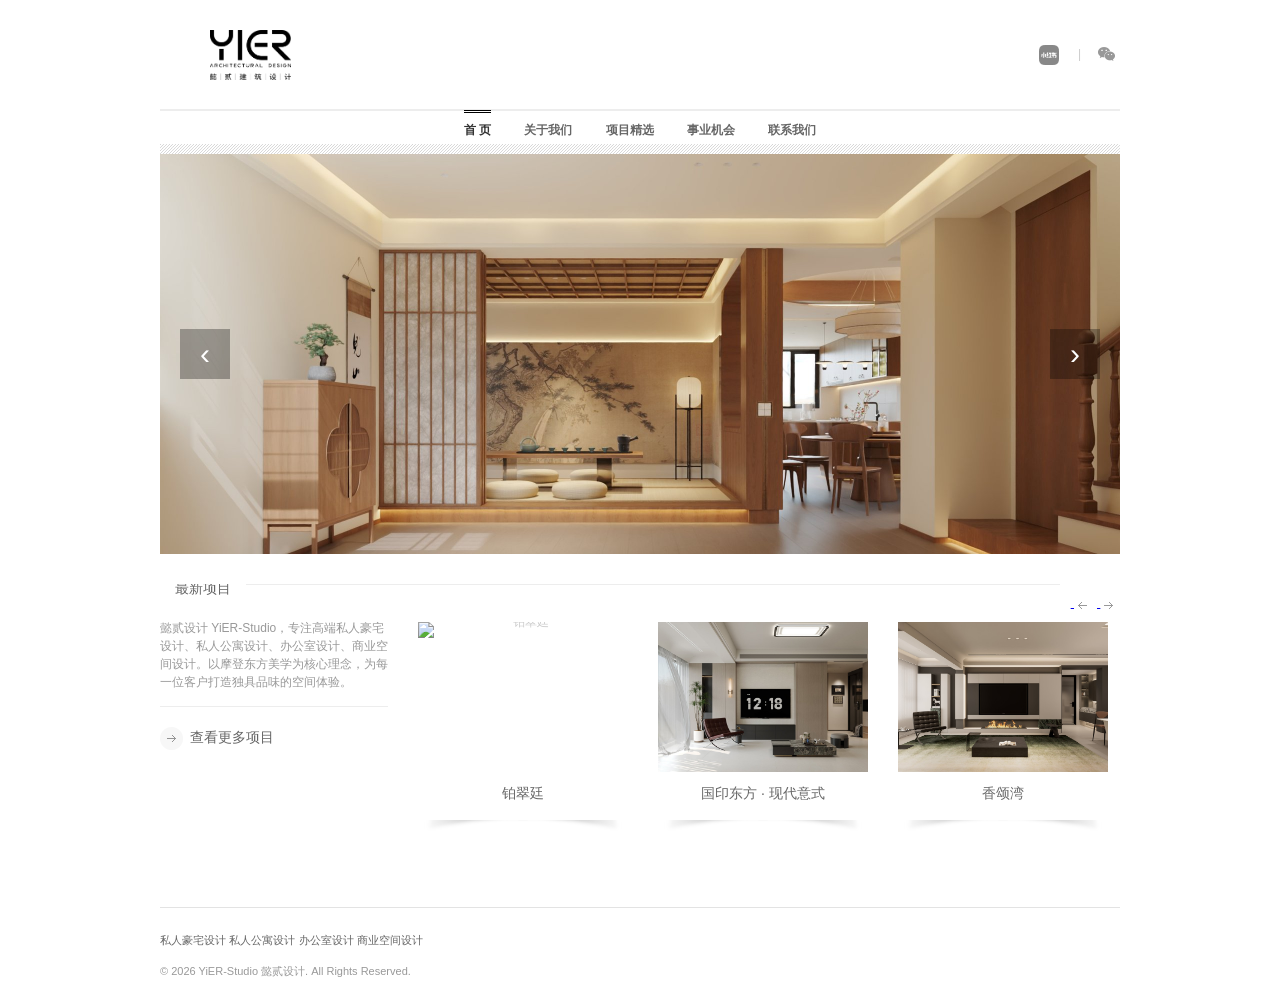
==== index.html @ 2a16fc72 "修复文件编码问题" ====
<!DOCTYPE HTML>
<html lang="zh-CN">
<head>
    <meta charset="UTF-8">
    <title>懿贰设计 YiER-Studio | 私人定制设计</title>
    <meta name="viewport" content="width=device-width, initial-scale=1.0">
    <meta name="description" content="懿贰设计，专注私人豪宅设计、私人公寓设计、办公室设计、商业空间设计">
    <link rel="icon" type="image/svg+xml" href="images/favicon.svg">
    <link rel="stylesheet" href="css/yier-style.css">
    <link rel="stylesheet" href="css/main.css">
    <link rel="stylesheet" href="css/mobile.css">
    <script src="js/anti-theft.js"></script>
</head>
<body>

<div id="logo">
    <a href="index.html"><img src="images/logo.png" alt="懿贰设计 YiER-Studio" style="border:none;height:50px;"></a>
    <div class="sns_icon"><a href="https://www.xiaohongshu.com/user/profile/5c278270000000000701c2f2?m_source=pwa&xsec_token=ABOGJBmlk632EnxJPCknbHhMjmJ9S7vLbFRJXqhrDpRPA=&xsec_source=pc_search" rel="nofollow" id="icon_xhs" class="icon_xhs" target="_blank"></a><span class="sns_line">|</span><a href="javascript:void(0)" id="icon_wx" class="icon_wx"><div class="wechat" id="wechat"><img src="images/wx.png" alt="微信二维码"></div></a></div>
</div>

<div id="me1" style="height:35px;">
    <div id="horizontal-menu-container" class="nav-top">
        <div class="horizontal-menu-selector"></div>
        <ul id="menu-main-menu" class="nav-horizontal">
            <li class="menu-item current-menu-item curr"><a href="index.html">首&nbsp;页<span class="nav-item-desc"></span></a></li>
            <li class="menu-item"><a href="about.html">关于我们<span class="nav-item-desc"></span></a></li>
            <li class="menu-item"><a href="projects.html">项目精选<span class="nav-item-desc"></span></a></li>
            <li class="menu-item"><a href="career.html">事业机会<span class="nav-item-desc"></span></a></li>
            <li class="menu-item"><a href="contact.html">联系我们<span class="nav-item-desc"></span></a></li>
        </ul>
    </div>
</div>

<div id="me2">
    <select class="select-bav" id="gopage" onchange="gopage()">
        <option value="index.html" selected>首页</option>
        <option value="about.html">关于我们</option>
        <option value="projects.html">项目精选</option>
        <option value="career.html">事业机会</option>
        <option value="contact.html">联系我们</option>
    </select>
</div>
<div style="clear:both;"></div>
<script>function gopage(){location.href=document.getElementById("gopage").value;}</script>

<div id="line"></div>

<div class="home-slider" id="slider">
    <img class="slide active" src="images/项目-banner1.jpg" alt="私人豪宅设计" />
    <img class="slide" src="images/项目-banner2.jpg" alt="私人公寓设计" />
    <img class="slide" src="images/项目-banner3.jpg" alt="私人公寓设计" />
    <img class="slide" src="images/项目-banner4.jpg" alt="私人公寓设计" />
    <img class="slide" src="images/项目-banner5.jpg" alt="办公室设计" />
    <img class="slide" src="images/项目-banner6.jpg" alt="商业空间设计" />
    <a href="#" class="slider-nav prev" aria-label="上一张">‹</a>
    <a href="#" class="slider-nav next" aria-label="下一张">›</a>
</div>

<div id="main">
<div class="content" style="padding-top:30px;">
    <div class="block full-width"><div class="recent-projects">
        <div class="separator left" style="width:900px;"><div class="lines" style="width:100%;"><div style="padding-top:2px;"><span>最新项目</span></div></div></div>
        <ul class="recent-project-arrows">
            <li><a class="prev" href="#next" style="margin-left:15px !important;">&nbsp;</a></li>
            <li><a class="next" href="#prev">&nbsp;</a></li>
        </ul>
        <div class="block one-fourth" style="float:left" id="desc">
            懿贰设计 YiER-Studio，专注高端私人豪宅设计、私人公寓设计、办公室设计、商业空间设计。以摩登东方美学为核心理念，为每一位客户打造独具品味的空间体验。
            <div style="height:1px; border-bottom:1px solid #ededed;margin-top:15px;margin-bottom:20px;"></div>
            <a href="projects.html" class="button">查看更多项目</a>
        </div>
        <div id="desc_640" style="display:none; color:#999; margin:0 10px;">
            懿贰设计，专注高端室内设计，为空间赋予独特价值。<br>
            <a href="projects.html" class="button">查看更多项目</a>
            <div style="height:1px; border-bottom:1px solid #ededed; margin-top:15px; margin-bottom:20px;"></div>
        </div>
        <ul class="recent-projects-list" style="margin-top:3px;margin-left:20px;" id="random-projects">
            <!-- 随机三个项目将通过JavaScript动态生成 -->
        </ul>
    </div>
</div>
</div>
<div style="clear:both;"></div>
</div>

<div id="footer">
    <a href="projects.html" title="私人豪宅设计" target="_blank" rel="noopener noreferrer"><strong>私人豪宅设计</strong></a>
    <a href="projects.html" title="私人公寓设计" target="_blank" rel="noopener noreferrer"><strong>私人公寓设计</strong></a>
    <a href="projects.html" title="办公室设计" target="_blank" rel="noopener noreferrer"><strong>办公室设计</strong></a>
    <a href="projects.html" title="商业空间设计" target="_blank" rel="noopener noreferrer"><strong>商业空间设计</strong></a>
    <div style="color:#999; margin:10px 0; font-size:11px;">
        <div style="float:left;">&copy; 2026 YiER-Studio 懿贰设计. All Rights Reserved.</div>
    </div>
</div>

<script src="js/main.js"></script>
<script>
// 随机展示三个项目
(function() {
    var allProjects = [
        {name: '海尚馨苑', folder: '海尚馨苑', category: '私人公寓'},
        {name: '香颂湾', folder: '香颂湾', category: '私人公寓'},
        {name: '祥和帝景', folder: '祥和帝景', category: '私人公寓'},
        {name: '清风别墅', folder: '清风别墅', category: '私人豪宅'},
        {name: '观唐府-意式风格', folder: '观唐府-意式风格', category: '私人公寓'},
        {name: '金山豪庭-中古奶油', folder: '金山豪庭-中古奶油', category: '私人公寓'},
        {name: '星愉湾-现代意式', folder: '星愉湾-现代意式', category: '私人公寓'},
        {name: '星愉湾-轻法式', folder: '星愉湾-轻法式', category: '私人公寓'},
        {name: '星愉湾-现代极简', folder: '星愉湾-现代极简', category: '私人公寓'},
        {name: '中山文化苑-现代简约', folder: '中山文化苑-现代简约', category: '私人公寓'},
        {name: '凤凰城', folder: '凤凰城', category: '私人公寓'},
        {name: '国宸府', folder: '国宸府', category: '私人公寓'},
        {name: '国印东方 · 宋式美学', folder: '国印东方-宋氏美学', category: '私人公寓'},
        {name: '国印东方 · 现代意式', folder: '国印东方-现代意式', category: '私人公寓'},
        {name: '光明府26-2002号', folder: '光明府26-2002号', category: '私人公寓'},
        {name: '铂翠廷', folder: '铂翠廷', category: '私人公寓'},
        {name: '旭辉府80号501室', folder: '旭辉府80号501室', category: '私人公寓'},
        {name: '三岛龙州苑', folder: '三岛龙州苑', category: '私人公寓'},
        {name: '懿贰办公室', folder: '懿贰办公室', category: '办公室'},
        {name: '蕐诚律所', folder: '蕐诚律所', category: '办公室'},
        {name: '上海宇植医疗科技', folder: '上海宇植医疗科技', category: '办公室'},
        {name: '浮生若梦SPA会所', folder: '浮生若梦SPA会所', category: '商业空间'},
        {name: '禾禾咖啡咖啡店', folder: '禾禾咖啡咖啡店', category: '商业空间'},
        {name: '马连发服装店', folder: '马连发服装店', category: '商业空间'},
        {name: '徽州府饭店', folder: '徽州府饭店', category: '商业空间'},
        {name: '海汇街咖啡店', folder: '海汇街咖啡店', category: '商业空间'},
        {name: '纳兰美容生活馆', folder: '纳兰美容生活馆', category: '商业空间'},
        {name: '欢欢服装店', folder: '欢欢服装店', category: '商业空间'},
        {name: '大金展厅', folder: '大金展厅', category: '商业空间'},
        {name: '麓涧小酒馆', folder: '麓涧小酒馆', category: '商业空间'},
        {name: '银天直播间', folder: '银天直播间', category: '商业空间'},
        {name: '光明府26-2603', folder: '光明府26-2603', category: '私人公寓'},
        {name: '国宸府', folder: '国宸府', category: '私人公寓'},
        {name: '汇龙府', folder: '汇龙府', category: '私人公寓'},
        {name: '星愉湾103-1003', folder: '星愉湾103-1003', category: '私人公寓'},
        {name: '观唐府', folder: '观唐府', category: '私人公寓'},
        {name: '星愉湾', folder: '星愉湾', category: '私人公寓'},
        {name: '棕榈湾', folder: '棕榈湾', category: '私人公寓'},
        {name: '星愉湾上叠', folder: '星愉湾上叠', category: '私人豪宅'},
    ];
    
    // Fisher-Yates 洗牌算法
    function shuffle(array) {
        for (var i = array.length - 1; i > 0; i--) {
            var j = Math.floor(Math.random() * (i + 1));
            var temp = array[i];
            array[i] = array[j];
            array[j] = temp;
        }
        return array;
    }
    
    // 随机选择3个项目
    var shuffled = shuffle(allProjects.slice());
    var selected = shuffled.slice(0, 3);
    
    var container = document.getElementById('random-projects');
    if (container) {
        container.innerHTML = '';
        selected.forEach(function(project) {
            var li = document.createElement('li');
            li.style.textAlign = 'center';
            li.innerHTML = '<div class="projects-thumb">' +
                '<div class="recent-project-details">' +
                '<a href="project-detail.html?project=' + encodeURIComponent(project.name) + '">' +
                '<img width="210" height="150" alt="' + project.name + '" src="images/' + project.folder + '/cover.jpg" />' +
                '<div class="thumb-cover" style="top:-137px;"><div class="thumb-more"></div></div>' +
                '</a>' +
                '<h5>' + project.name + '</h5>' +
                '</div>' +
                '</div>';
            container.appendChild(li);
        });
    }
})();
</script>
</body>
</html>
---- css/yier-style.css ----
/* ========================================
   YiER-Studio 懿贰设计
   值来源：wdesign.hk style.css + style1.css
   ======================================== */

/* === 基础 === */
* { margin: 0; padding: 0; box-sizing: border-box; }
html, body { width: 100%; min-height: 100vh; }
body {
  width: 960px;
  padding: 0px;
  margin: auto;
  font: 12px "Microsoft Yahei", "微软雅黑", sans-serif;
  background: #ffffff;
  color: #333333;
  line-height: 1.6;
}

/* === 语言切换栏 === */
#toper { background: #ededed; height: 10px; width: 100%; float: left; }
#toper span { float: right; font-size: 12px; margin-top: 15px; }
#toper a { color: #999999; text-decoration: none; margin: 0 5px; }
#toper a:hover { color: #333333; }
#toper a.active { font-weight: bold; color: #000000; }

/* === Logo区域 === */
#logo { padding: 30px 0px 20px 50px; }
#logo a { text-decoration: none; border: none; display: inline-block; }
#logo img { border: none; height: 50px; }

/* === 社交图标（背景图方式，对齐参考站） === */
#footer a, #logo a, .sns_icon a { line-height: 25px; position: relative; }
#logo .sns_icon { float: right; display: flex; align-items: center; margin-top: 15px; color: #999; font-size: 12px; }
#logo .sns_line { color: #ccc; padding: 0 2px; line-height: 1; position: relative; top: -4px; }
#logo .sns_icon a {
  width: 22px; height: 25px; padding-left: 20px;
  margin-left: 15px; margin-right: 15px; text-decoration: none; display: inline-block;
}
.icon_ins { background: url('../images/icon_ins.png') -26px 0px no-repeat; }
.icon_ins:hover { background: url('../images/icon_ins.png') 0px 0px no-repeat; }
.icon_xhs { background: url('../images/icon_xhs.png') no-repeat; background-size: 90% auto; }
.icon_xhs:hover { background: url('../images/icon_xhs_hover.png') no-repeat; background-size: 90% auto; }
.icon_wb { background: url('../images/icon_wb.png') -27px 0px no-repeat; }
.icon_wb:hover { background: url('../images/icon_wb.png') -2px 0px no-repeat; }
.icon_wx { background: url('../images/icon_wx.png') -27px 0px no-repeat; margin-right: 0px !important; }
.icon_wx:hover { background: url('../images/icon_wx.png') -2px 0px no-repeat; margin-right: 0px !important; }

/* 微信二维码弹窗 */
.wechat {
  position: absolute; top: -5px; left: 25px;
  width: 76px; height: 75px; z-index: 999; display: none;
}
.wechat img { width: 100%; height: 100%; }

/* === 导航栏 === */
#me1 { height: 35px; border-top: 1px solid #ededed; background: #fff; }
#horizontal-menu-container {
  position: relative; display: block; width: 100%;
  border-top: 1px solid #ededed; text-align: center;
}
.nav-horizontal { display: block; margin-top: 10px; height: 16px; list-style: none; padding: 0; position: relative; }
.nav-horizontal li { display: inline-block; height: 30px; margin-right: 30px; text-align: left; position: relative; }
.nav-horizontal li:last-child { margin-right: 0; }
.nav-horizontal li a { color: #666666; text-decoration: none; padding: 14px 0; margin-top: -13px; font-weight: bold; position: relative; }
.nav-horizontal li a:hover { color: #000000; }
.nav-horizontal li.current-menu-item a { color: #333333; }
.curr, .nav-horizontal li.current-menu-item a {
  margin-top: -11px !important; padding-top: 10px !important; border-top: 1px solid #000;
}

/* === 移动端导航 === */
#me2 { display: none; }
.select-bav {
  margin-top: 30px; margin-bottom: 10px; padding: 20px;
  color: #333; width: 300px; margin-left: auto; margin-right: auto;
}
.select-nav { display: none; }

/* === 分隔线 === */
#line { height: 10px; background: url('../images/line_bg.jpg') repeat-x; margin-bottom: 20px; }

/* === 主要内容区 === */
.content { display: block; float: left; overflow: visible; width: 100%; }

/* === 轮播图 === */
#slider { margin-top: -20px; width: 100%; overflow: hidden; }
#slider img { width: 100%; height: 400px; object-fit: cover; display: block; }

/* === 项目标题分隔 === */
.separator { margin-top: 0px; margin-bottom: 0px; }
.lines {
  display: table-row; width: 100%; margin-top: 30px; white-space: nowrap;
}
.lines div { display: table-cell; padding: 0 15px 0 15px; margin-bottom: 50px; }
.lines::before {
  display: table-cell; content: ''; width: 50%; height: 1px; border-top: 1px solid #ededed;
}
.lines::after {
  display: table-cell; content: ''; width: 50%; height: 1px; border-top: 1px solid #ededed;
}
.left .lines::before { width: 0; }
.left .lines::after { width: 100%; }
.lines div > * { display: block; margin-top: -9px; margin-bottom: 20px; }
.lines span { color: #666666; font-size: 14px; }

/* === 项目介绍文字 === */
#desc { padding-right: 10px; color: #999999; line-height: 150%; }
#desc a.button {
  margin-right: 20px; display: inline-block; height: 23px;
  padding-left: 30px; padding-top: 1px;
  background: url('../images/button.png') no-repeat; font-size: 14px;
  color: #666; text-decoration: none;
}

/* === 最新项目 === */
.recent-projects { position: relative; z-index: 10; }
.recent-project-arrows {
  display: inline-block; position: absolute; top: 10px; right: 0px; height: 20px; z-index: 20;
}
.recent-project-arrows li { display: inline-block; height: 20px; }
.recent-project-arrows li:last-child { display: inline-block; }
.next {
  display: block; width: 23px; height: 23px;
  background: url('../images/arrows.gif') right center no-repeat;
}
.next:hover { opacity: 0.5; }
.prev {
  display: block; width: 23px; height: 23px;
  background: url('../images/arrows.gif') left center no-repeat;
}
.prev:hover { opacity: 0.5; }

.recent-projects-list {
  display: block; position: relative; overflow: hidden; float: left;
  width: 690px; height: 245px; list-style: none;
}
.recent-projects-list li { display: block; width: 210px; float: left; margin-right: 30px; }
.recent-projects-list li:nth-child(3n) { margin-right: 0; }

/* === 项目卡片 === */
.projects-thumb { display: block; position: relative !important; padding-bottom: 20px; }
.projects-thumb > a { display: block; z-index: 0; }
.projects-thumb img { border: none; display: block; }
.projects-thumb a { position: relative; line-height: 0 !important; }

.projects-thumb::before {
  display: block; position: absolute; content: '';
  width: 50%; height: 20px; top: 100%; left: 5px; margin-top: -20px; z-index: 1;
  background: url('../images/frame-shadow-left.png') top left no-repeat;
}
.projects-thumb::after {
  display: block; position: absolute; content: '';
  width: 50%; height: 20px; top: 100%; right: 5px; margin-top: -20px; z-index: 1;
  background: url('../images/frame-shadow-right.png') top right no-repeat;
}

.recent-project-details {
  display: block; background: #fff; padding: 0 0 15px 0; text-align: center;
  border-bottom: 1px solid #fff; color: #999999; line-height: 150%;
}
.recent-project-details img {
  border: none;
  width: 210px;
  height: 150px;
  object-fit: cover;
  object-position: center;
}
.recent-project-details h5 {
  color: #666666; margin-bottom: 2px; font-size: 14px; font-weight: 200; margin-top: 12px;
}
.recent-project-details a { display: inline; color: #ccc; border: none; text-decoration: none; }
.recent-project-details:hover { border-bottom: 1px solid #333 !important; }
.recent-project-details a:hover { color: #000; text-decoration: underline; }

/* thumb-cover 效果 */
.thumb-cover {
  display: none; position: absolute; width: 210px; height: 150px; top: 0px;
  background: url('../images/ltl-corner.png') top right no-repeat; overflow: hidden;
}
@media screen and (-webkit-min-device-pixel-ratio:0) { .thumb-cover { top: -140px; } }
.thumb-more {
  display: block; position: absolute; width: 210px; height: 150px; top: 100%;
}

/* === 项目精选页 === */
#page_title {
  height: 20px; border-bottom: 1px solid #ededed;
  padding: 10px 10px 10px 0px; margin-bottom: 30px; padding-top: 10px;
}
#left { float: left; width: 190px; }
#left ul { list-style: none; padding-left: 10px; }
#left li { line-height: 200%; }
#left a { text-decoration: none; padding-left: 5px; font-weight: bold; }
#left a:hover { color: #000; }
#left_desc {
  color: #666666; border-bottom: 1px solid #ededed;
  padding-bottom: 30px; line-height: 150%;
}
#content { float: left; margin-top: -10px; padding-left: 20px; margin-left: 10px; }

/* === 筛选按钮 === */
.gallery-filter { list-style: none; margin: 0; padding: 0; }
.gallery-filter li { line-height: 200%; }
.gallery-filter li a { color: #999999; text-decoration: none; }
.gallery-filter li a:hover { color: #000; }
.line_ds { display: none; }
.active a { color: #333333 !important; }

/* === 项目网格 === */
.projects { position: relative !important; width: 730px; overflow: hidden; list-style: none; margin: 0; padding: 0; }
.projects li {
  display: inline-block; margin-left: 0px; margin-right: 20px; margin-bottom: 25px; overflow: hidden;
}
.three-columns li:nth-child(3n+0) { margin-right: 0; }

/* === 关于我们页面 === */
#left_about { float: left; width: 190px; }
#left_about ul { list-style: none; padding-left: 10px; }
#left_about li { line-height: 200%; }
#left_about a { color: #999999; text-decoration: none; padding-left: 5px; font-weight: bold; }
#left_about a:hover { color: #000000; }
#left_about a.active { color: #333333; border-left: 1px solid #333333; padding-left: 8px; }

#middle, #middle_sy {
  float: left; width: 770px; height: 690px; line-height: 150%;
  color: #999999; overflow: auto;
}
#middle ul { list-style: none; margin-left: 0px; padding-left: 0px; padding-top: 3px; }
#middle li { font-size: 13px; color: #666666; line-height: 1.8; }
#middle ul li div {
  border-left: 1px solid #999999; padding-left: 10px; line-height: 150%; font-size: 14px;
}
#middle p { font-size: 13px; line-height: 1.8; color: #666666; margin-bottom: 15px; }
#middle h3 { font-size: 16px; color: #333333; margin-bottom: 15px; font-weight: normal; }

/* === 事业机会页面 === */
#list_sy { float: left; width: 75%; margin-top: 10px; }
#ser_content { float: left; margin-top: -30px; margin-left: 10px; width: 760px; }
#ser_content ul { list-style: none; padding: 0px; }
#ser_content li { float: left; padding: 0px; }
#ser_content img { border: none; }

/* === 联系我们页面 === */
#f_left { float: left; width: 70%; }
#f_right { float: left; width: 30%; }
.f_text { width: 32%; padding-bottom: 10px; float: left; margin-right: 2%; }
.f_text label { font-size: 12px; color: #333333; margin-bottom: 5px; display: block; }
.f_text input {
  width: 100%; padding: 5px; border: 1px solid #333; height: 20px;
  font-family: "Microsoft Yahei", "微软雅黑", sans-serif; font-size: 12px; text-align: left;
}
.f_textarea { width: 96%; margin-bottom: 20px; }
.f_textarea textarea {
  width: 100%; border: 1px solid #333; padding: 5px;
  font-family: "Microsoft Yahei", "微软雅黑", sans-serif; font-size: 12px; resize: vertical;
}
#add {
  color: #666; line-height: 200%; font-size: 12px;
  margin: 10px 5px 20px 0px; padding-left: 10px; border-left: 1px solid #333;
}
#add strong { color: #333333; font-weight: normal; font-size: 12px; display: block; margin-bottom: 10px; }
#map { margin-bottom: 20px; margin-top: -40px; width: 100%; height: 350px; }
#map iframe { width: 100%; height: 100%; border: none; }
#sub_btn {
  cursor: pointer; padding: 5px 30px; background-color: #333; color: #fff;
  text-align: center; border: 1px solid #000; margin-top: 10px; margin-bottom: 20px; margin-left: 35px; font-size: 12px;
}
#sub_btn:hover { background-color: #000; }
#khfw a { color: #666666; }
#khfw a:hover { color: #000; }

/* === 项目详情页面 === */
#pro_btns { text-align: right; line-height: 35px; margin: 5px 0; }
#pro_btns a { display: inline-block; width: 23px; height: 23px; margin: 5px 6px; text-decoration: none; }
.pro_btn_l { background: url('../images/s_l.png') no-repeat; }
.pro_btn_x { background: url('../images/s_x.png') no-repeat; }
.pro_btn_r { background: url('../images/s_r.png') no-repeat; }

#proj { width: 960px; height: 333px; border: 1px solid #ededed; overflow: hidden; clear: both; }
.pro-left { float: left; }
.pro-left ul {
  list-style: none; margin: 0; padding: 10px; width: 471px; height: 313px; overflow: hidden; position: relative;
}
.pro-right {
  float: right; width: 450px; line-height: 150%; color: #666666;
  padding-right: 10px; height: 360px;
}
.pro-right .nei { font-size: 14px; padding-top: 15px; padding-bottom: 28px; float: left; }
#project_name {
  font-size: 18px; color: #333333;
  font-family: "Microsoft Yahei", "微软雅黑", sans-serif; float: left;
}
#project_info { font-size: 13px; color: #666666; line-height: 1.8; }
#project_info p { margin-bottom: 10px; }
#project_info strong { color: #333333; }

/* 图片切换按钮 */
.imchangebtn { position: relative; display: inline-block; width: 100px; height: 100px; cursor: pointer; }
.op8 { filter: alpha(opacity=80); -moz-opacity: 0.8; -khtml-opacity: 0.8; opacity: 0.8; }
.op3 { filter: alpha(opacity=30); -moz-opacity: 0.3; -khtml-opacity: 0.3; opacity: 0.3; }
#s_l { top: -200px; left: 14px; background: url('../images/s_l.png') no-repeat 0px 20px; }
#s_r { top: -200px; left: 330px; background: url('../images/s_r.png') no-repeat 0px 20px; }

/* 缩略图画廊 */
#imggray { margin-top: 20px; clear: both; width: 960px; }
#imggray ul { list-style: none; padding-left: 0px; margin-top: -12px; }
#imggray li { float: left; width: 188px; height: 126px; padding: 2px; }
#imggray img { width: 188px; border: none; height: 126px; object-fit: cover !important; }

.gray {
  -webkit-filter: grayscale(100%); -moz-filter: grayscale(100%);
  -ms-filter: grayscale(100%); -o-filter: grayscale(100%);
  filter: grayscale(100%); filter: gray; width: 960px; text-align: left;
}
#imggray img { -webkit-filter: grayscale(100%); filter: grayscale(100%); transition: filter 0.3s ease; }
#imggray li:hover img { -webkit-filter: grayscale(0%); filter: grayscale(0%); }

/* 项目详情分割线 */
#project_info { font-size: 13px; color: #666666; line-height: 1.8; }
#project_info p { margin-bottom: 10px; }
#project_info strong { color: #333333; }
.pro-right .divider { height: 1px; border-bottom: 1px solid #ededed; margin-bottom: 8px; }

/* === 404页面 === */
.error-404 { display: block; text-align: center; height: 300px; margin-top: 100px; }
.error-404 h1 { font-size: 72px; color: #ededed; margin-bottom: 20px; }
.error-404 p { font-size: 18px; color: #999999; margin-bottom: 40px; }
.error-404 a.button {
  display: inline-block; padding: 10px 30px; background: #333333;
  color: #ffffff; text-decoration: none; font-size: 13px;
}
.error-404 a.button:hover { background: #000000; }

/* === 页脚 === */
#footer { height: 65px; border-top: 1px solid #E3E3E3; position: relative; padding: 20px 0; width: 100%; clear: both; margin-top: 40px; }
#footer a { color: #999999; text-decoration: none; font-size: 11px; }
#footer a:hover { color: #333333; }
#footer strong { color: #666666; font-weight: normal; }

/* === 工具类 === */
.clearfix { clear: both; }
.block { overflow: hidden; display: block; }
.full-width { width: 100%; clear: right; }
.one-fourth { width: 238px; color: #999999; }
.one-half { width: 450px; }
.one-third { width: 290px; }
.three-fourths { width: 700px; }
.two-thirds { width: 610px; }
.last { margin-right: 0; clear: right; }

/* === 选中样式 === */
::selection { background-color: #999; color: #fff; }
::-moz-selection { background-color: #000000; color: #fff; }

/* === 响应式布局 === */
@media screen and (max-width: 960px) {
  body { width: 100%; }
  #logo { padding: 20px; }
  .recent-projects-list { width: 70% !important; margin: auto !important; }
  #desc { width: 20%; padding-left: 10px; }
  .lines { width: 91% !important; }
  .lines:after { border-top: 0px !important; }
  .lines span { padding-left: 10px; }
  .projects { width: 100% !important; }
  .projects li { margin-right: 20px !important; }
  #content { width: 75% !important; padding-left: 0px !important; }
  #pro_btns { width: 94%; margin: auto; }
  #proj { border: none; width: 94%; height: auto !important; overflow-x: hidden; }
  .pro-right { width: 94% !important; height: auto !important; }
  .pro-left { float: none !important; }
  #f_left { float: none !important; width: 80% !important; margin-left: 10%; margin-right: 10%; }
  #f_right { float: none !important; width: 80% !important; margin-left: 10%; margin-right: 10%; }
  #add { padding-left: 0px !important; border-left: none !important; }
  #map { display: none; }
}

@media screen and (max-width: 768px) {
  #me1 { display: none; }
  #me2 { display: block; margin-top: -33px; }
  #logo { padding: 15px 20px; text-align: center; }
  .sns_icon { margin-top: 10px; }
  .recent-projects-list { width: 70% !important; margin: auto !important; float: none !important; }
  .lines span { padding-left: 0px; }
  #left_about { width: 30%; }
  #left_about ul { padding-left: 13px !important; }
  #middle { width: 70% !important; height: auto !important; }
  #slider { width: 94% !important; }
  #slider img { height: 300px; }
  .separator { width: 93% !important; padding-left: 22px; }
  #left { width: 200px; padding-left: 20px; }
  .projects { width: 500px !important; }
  .projects li { margin-right: 20px !important; }
  #page_title { margin-left: 15px !important; width: 94%; padding-right: 0px !important; }
  #proj { border: none; width: 94%; height: auto !important; overflow-x: hidden; }
  .pro-right { width: 94% !important; height: auto !important; }
  .pro-left { float: none !important; }
  #footer { width: 94% !important; margin: auto; margin-top: 10px !important; }
}

@media screen and (max-width: 640px) {
  body { width: 100% !important; overflow-x: hidden !important; overflow-y: auto !important; }
  #logo { text-align: center !important; padding: 20px 50px 0px 50px !important; }
  .recent-projects-list { width: 75% !important; }
  .lines span { padding-left: 0px !important; }
  .select-bav { width: 87% !important; margin-top: 20px !important; }
  #middle { width: 65% !important; overflow: none; padding-right: 4px; }
  #left_about { width: 30% !important; padding-left: 4px; }
  #left_desc { padding: 0px 10px 30px 10px !important; width: 93% !important; }
  #content { float: none !important; width: auto !important; margin-left: 0px !important; padding-top: 0px !important; }
  .pro-left { float: none !important; width: 300px !important; }
  .pro-right { float: none !important; height: auto !important; }
  #left { width: 96% !important; float: none; padding-left: 10px !important; }
  #imggray li { width: 300px !important; height: 220px !important; margin: auto !important; float: none !important; }
  #imggray img { width: 300px !important; height: 220px !important; }
}

@media screen and (max-width: 480px) {
  .select-bav { width: 87% !important; margin-top: 19px !important; }
  .pro-right { width: 90% !important; }
  #page_title { margin-left: 10px !important; }
  #content { width: 100% !important; }
}
---- css/main.css ----
/* ========================================
   YiER-Studio 补充样式（配合 yier-style.css）
   仅保留：原生 JS 轮播 / 灯箱 / Formspree 表单
   ======================================== */

/* === 首页轮播（原生 crossfade，替代 nivoSlider） === */
.home-slider {
  position: relative;
  width: 100%;
  height: 400px;
  overflow: hidden;
}

.home-slider .slide {
  position: absolute;
  top: 0;
  left: 0;
  width: 100%;
  height: 400px;
  object-fit: cover;
  display: block;
  opacity: 0;
  transition: opacity 0.8s ease;
}

.home-slider .slide.active {
  opacity: 1;
}

.home-slider .slider-nav {
  position: absolute;
  top: 50%;
  transform: translateY(-50%);
  width: 50px;
  height: 50px;
  background: rgba(0, 0, 0, 0.3);
  color: #fff;
  font-size: 30px;
  line-height: 50px;
  text-align: center;
  text-decoration: none;
  z-index: 100;
  transition: background 0.3s;
  border: none;
  cursor: pointer;
}

.home-slider .slider-nav:hover {
  background: rgba(0, 0, 0, 0.6);
}

.home-slider .slider-nav.prev { left: 20px; }
.home-slider .slider-nav.next { right: 20px; }

/* === 灯箱 === */
#lightbox {
  position: fixed;
  inset: 0;
  background: rgba(0, 0, 0, 0.85);
  display: none;
  align-items: center;
  justify-content: center;
  z-index: 9999;
  cursor: zoom-out;
}

#lightbox img {
  max-width: 90%;
  max-height: 90%;
  object-fit: contain;
  box-shadow: 0 0 40px rgba(0, 0, 0, 0.6);
}

/* === 表单（联系页，Formspree） === */
.contact-form { max-width: 560px; }
.contact-form .field { margin-bottom: 16px; }
.contact-form label {
  display: block; font-size: 13px; color: #333; margin-bottom: 6px;
}
.contact-form input,
.contact-form textarea {
  width: 100%; padding: 10px 12px; border: 1px solid #ccc;
  font-family: "Microsoft Yahei", "微软雅黑", sans-serif;
  font-size: 13px; color: #333; box-sizing: border-box; transition: border-color 0.2s;
}
.contact-form input:focus,
.contact-form textarea:focus {
  border-color: #333; outline: none;
}
.contact-form textarea { resize: vertical; min-height: 140px; }
.contact-form .submit-btn {
  cursor: pointer; padding: 10px 36px; background: #333; color: #fff;
  border: 1px solid #000; font-size: 13px; transition: background 0.2s;
}
.contact-form .submit-btn:hover { background: #000; }
.contact-form .form-note { font-size: 12px; color: #999; margin-top: 10px; }

/* === 响应式：移动端轮播降高 === */
@media screen and (max-width: 768px) {
  .home-slider,
  .home-slider .slide {
    height: 300px;
  }
  #slider img {
    height: 300px;
  }
}
---- css/mobile.css ----
/* ========================================
   YiER-Studio 移动端优化样式
   保持桌面端不变，仅针对移动端优化
   ======================================== */

/* === 基础移动端优化 === */
@media screen and (max-width: 768px) {
  /* 确保body不溢出 */
  html, body {
    overflow-x: hidden !important;
    width: 100% !important;
  }
  
  /* Logo区域优化 */
  #logo {
    padding: 15px 20px !important;
    text-align: center !important;
  }
  #logo img {
    height: 40px !important;
    max-width: 100%;
  }
  
  /* 社交图标适配 */
  #logo .sns_icon {
    float: none !important;
    justify-content: center !important;
    margin-top: 10px !important;
  }
  
  /* 轮播图优化 */
  #slider {
    width: 100% !important;
    margin-top: 0 !important;
  }
  #slider img {
    height: 200px !important;
    width: 100% !important;
  }
  
  /* 分隔线优化 */
  .lines {
    width: 100% !important;
    margin-top: 20px !important;
  }
  .lines span {
    font-size: 13px !important;
    padding: 0 5px !important;
  }
  
  /* 最新项目区域优化 */
  .recent-projects-list {
    width: 100% !important;
    height: auto !important;
    float: none !important;
    overflow: hidden !important;
  }
  .recent-projects-list li {
    width: 100% !important;
    margin-right: 0 !important;
    margin-bottom: 20px !important;
    float: none !important;
  }
  
  /* 项目卡片优化 */
  .recent-project-details {
    width: 100% !important;
    max-width: 320px !important;
    margin: 0 auto !important;
  }
  .recent-project-details img {
    width: 100% !important;
    max-width: 300px !important;
    height: auto !important;
    aspect-ratio: 210/150 !important;
  }
  .recent-project-details h5 {
    font-size: 14px !important;
    padding: 10px 5px !important;
  }
  
  /* 项目列表页优化 */
  .projects ul {
    width: 100% !important;
    padding: 0 10px !important;
  }
  .projects li {
    width: calc(50% - 10px) !important;
    margin: 5px !important;
    float: left !important;
  }
  .projects-thumb {
    width: 100% !important;
  }
  .recent-project-details img {
    width: 100% !important;
    max-width: 160px !important;
  }
  
  /* 左侧边栏优化 */
  #left {
    width: 100% !important;
    float: none !important;
    padding: 0 10px !important;
  }
  #middle {
    width: 100% !important;
    float: none !important;
  }
  
  /* 页脚优化 */
  #footer {
    width: 100% !important;
    padding: 15px 10px !important;
    text-align: center !important;
  }
  #footer a {
    display: block !important;
    margin: 5px 0 !important;
  }
}

/* === 小屏手机优化 (≤480px) === */
@media screen and (max-width: 480px) {
  /* 字体大小优化 */
  body {
    font-size: 13px !important;
  }
  
  /* 轮播图进一步缩小 */
  #slider img {
    height: 180px !important;
  }
  
  /* 项目列表改为单列 */
  .projects li {
    width: 100% !important;
    margin: 10px 0 !important;
    float: none !important;
  }
  .recent-project-details img {
    max-width: 100% !important;
  }
  
  /* 分隔线文字更小 */
  .lines span {
    font-size: 12px !important;
  }
  
  /* 选择菜单优化 */
  .select-bav {
    width: 90% !important;
    font-size: 14px !important;
    padding: 12px !important;
  }
}

/* === 横屏优化 === */
@media screen and (max-width: 768px) and (orientation: landscape) {
  #slider img {
    height: 150px !important;
  }
  .recent-projects-list li {
    width: 48% !important;
    float: left !important;
    margin: 1% !important;
  }
}

/* === 触摸设备优化 === */
@media (hover: none) and (pointer: coarse) {
  /* 增大点击区域 */
  .nav-horizontal li a {
    padding: 15px 10px !important;
    min-height: 44px !important;
    display: inline-block !important;
  }
  .projects-thumb a {
    min-height: 200px !important;
    display: block !important;
  }
  
  /* 禁用hover效果，改用active */
  .recent-project-details:hover {
    border-bottom-color: #fff !important;
  }
  .recent-project-details:active {
    border-bottom-color: #333 !important;
    background: #f9f9f9 !important;
  }
}

/* === 改善可读性 === */
@media screen and (max-width: 768px) {
  /* 行高优化 */
  p, li, span, div {
    line-height: 1.6 !important;
  }
  
  /* 文字颜色优化 */
  .recent-project-details h5 {
    color: #333 !important;
    font-weight: 500 !important;
  }
  
  /* 图片懒加载提示（可选） */
  img {
    max-width: 100%;
    height: auto !important;
  }
}

/* === 项目详情页优化 === */
@media screen and (max-width: 768px) {
  #proj {
    width: 100% !important;
    overflow-x: auto !important;
    -webkit-overflow-scrolling: touch !important;
  }
  .pro-left, .pro-right {
    width: 100% !important;
    float: none !important;
  }
  .pro-left img {
    width: 100% !important;
    height: auto !important;
  }
}

/* === 联系我们页面优化 === */
@media screen and (max-width: 768px) {
  #map {
    display: none !important;
  }
  #content {
    padding: 0 15px !important;
  }
  .contact-info {
    width: 100% !important;
    text-align: center !important;
  }
}

/* === 防止iOS Safari弹性滚动 === */
@supports (-webkit-touch-callout: none) {
  body {
    width: 100vw !important;
    overflow-x: hidden !important;
  }
}

/* === 优化图片加载 === */
@media screen and (max-width: 768px) {
  .slide {
    width: 100% !important;
    height: auto !important;
  }
  #imggray img {
    width: 100% !important;
    height: auto !important;
  }
}
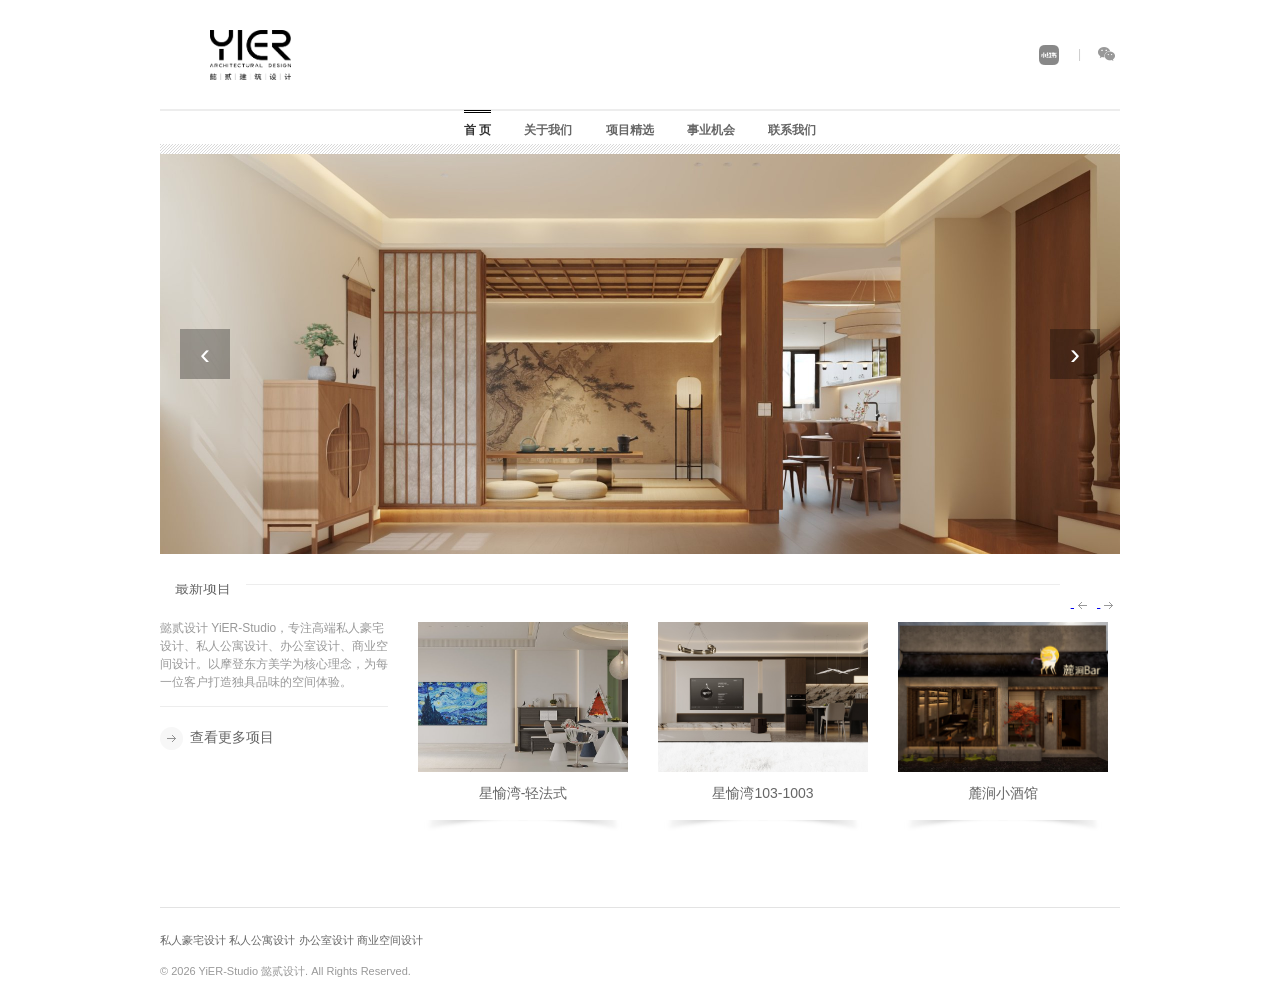
==== commit f0492fce: "修复换行符问题（CRLF → LF）" ====
--- a/index.html
+++ b/index.html
@@ -1,178 +1,178 @@
-<!DOCTYPE HTML>
-<html lang="zh-CN">
-<head>
-    <meta charset="UTF-8">
-    <title>懿贰设计 YiER-Studio | 私人定制设计</title>
-    <meta name="viewport" content="width=device-width, initial-scale=1.0">
-    <meta name="description" content="懿贰设计，专注私人豪宅设计、私人公寓设计、办公室设计、商业空间设计">
-    <link rel="icon" type="image/svg+xml" href="images/favicon.svg">
-    <link rel="stylesheet" href="css/yier-style.css">
-    <link rel="stylesheet" href="css/main.css">
-    <link rel="stylesheet" href="css/mobile.css">
-    <script src="js/anti-theft.js"></script>
-</head>
-<body>
-
-<div id="logo">
-    <a href="index.html"><img src="images/logo.png" alt="懿贰设计 YiER-Studio" style="border:none;height:50px;"></a>
-    <div class="sns_icon"><a href="https://www.xiaohongshu.com/user/profile/5c278270000000000701c2f2?m_source=pwa&xsec_token=ABOGJBmlk632EnxJPCknbHhMjmJ9S7vLbFRJXqhrDpRPA=&xsec_source=pc_search" rel="nofollow" id="icon_xhs" class="icon_xhs" target="_blank"></a><span class="sns_line">|</span><a href="javascript:void(0)" id="icon_wx" class="icon_wx"><div class="wechat" id="wechat"><img src="images/wx.png" alt="微信二维码"></div></a></div>
-</div>
-
-<div id="me1" style="height:35px;">
-    <div id="horizontal-menu-container" class="nav-top">
-        <div class="horizontal-menu-selector"></div>
-        <ul id="menu-main-menu" class="nav-horizontal">
-            <li class="menu-item current-menu-item curr"><a href="index.html">首&nbsp;页<span class="nav-item-desc"></span></a></li>
-            <li class="menu-item"><a href="about.html">关于我们<span class="nav-item-desc"></span></a></li>
-            <li class="menu-item"><a href="projects.html">项目精选<span class="nav-item-desc"></span></a></li>
-            <li class="menu-item"><a href="career.html">事业机会<span class="nav-item-desc"></span></a></li>
-            <li class="menu-item"><a href="contact.html">联系我们<span class="nav-item-desc"></span></a></li>
-        </ul>
-    </div>
-</div>
-
-<div id="me2">
-    <select class="select-bav" id="gopage" onchange="gopage()">
-        <option value="index.html" selected>首页</option>
-        <option value="about.html">关于我们</option>
-        <option value="projects.html">项目精选</option>
-        <option value="career.html">事业机会</option>
-        <option value="contact.html">联系我们</option>
-    </select>
-</div>
-<div style="clear:both;"></div>
-<script>function gopage(){location.href=document.getElementById("gopage").value;}</script>
-
-<div id="line"></div>
-
-<div class="home-slider" id="slider">
-    <img class="slide active" src="images/项目-banner1.jpg" alt="私人豪宅设计" />
-    <img class="slide" src="images/项目-banner2.jpg" alt="私人公寓设计" />
-    <img class="slide" src="images/项目-banner3.jpg" alt="私人公寓设计" />
-    <img class="slide" src="images/项目-banner4.jpg" alt="私人公寓设计" />
-    <img class="slide" src="images/项目-banner5.jpg" alt="办公室设计" />
-    <img class="slide" src="images/项目-banner6.jpg" alt="商业空间设计" />
-    <a href="#" class="slider-nav prev" aria-label="上一张">‹</a>
-    <a href="#" class="slider-nav next" aria-label="下一张">›</a>
-</div>
-
-<div id="main">
-<div class="content" style="padding-top:30px;">
-    <div class="block full-width"><div class="recent-projects">
-        <div class="separator left" style="width:900px;"><div class="lines" style="width:100%;"><div style="padding-top:2px;"><span>最新项目</span></div></div></div>
-        <ul class="recent-project-arrows">
-            <li><a class="prev" href="#next" style="margin-left:15px !important;">&nbsp;</a></li>
-            <li><a class="next" href="#prev">&nbsp;</a></li>
-        </ul>
-        <div class="block one-fourth" style="float:left" id="desc">
-            懿贰设计 YiER-Studio，专注高端私人豪宅设计、私人公寓设计、办公室设计、商业空间设计。以摩登东方美学为核心理念，为每一位客户打造独具品味的空间体验。
-            <div style="height:1px; border-bottom:1px solid #ededed;margin-top:15px;margin-bottom:20px;"></div>
-            <a href="projects.html" class="button">查看更多项目</a>
-        </div>
-        <div id="desc_640" style="display:none; color:#999; margin:0 10px;">
-            懿贰设计，专注高端室内设计，为空间赋予独特价值。<br>
-            <a href="projects.html" class="button">查看更多项目</a>
-            <div style="height:1px; border-bottom:1px solid #ededed; margin-top:15px; margin-bottom:20px;"></div>
-        </div>
-        <ul class="recent-projects-list" style="margin-top:3px;margin-left:20px;" id="random-projects">
-            <!-- 随机三个项目将通过JavaScript动态生成 -->
-        </ul>
-    </div>
-</div>
-</div>
-<div style="clear:both;"></div>
-</div>
-
-<div id="footer">
-    <a href="projects.html" title="私人豪宅设计" target="_blank" rel="noopener noreferrer"><strong>私人豪宅设计</strong></a>
-    <a href="projects.html" title="私人公寓设计" target="_blank" rel="noopener noreferrer"><strong>私人公寓设计</strong></a>
-    <a href="projects.html" title="办公室设计" target="_blank" rel="noopener noreferrer"><strong>办公室设计</strong></a>
-    <a href="projects.html" title="商业空间设计" target="_blank" rel="noopener noreferrer"><strong>商业空间设计</strong></a>
-    <div style="color:#999; margin:10px 0; font-size:11px;">
-        <div style="float:left;">&copy; 2026 YiER-Studio 懿贰设计. All Rights Reserved.</div>
-    </div>
-</div>
-
-<script src="js/main.js"></script>
-<script>
-// 随机展示三个项目
-(function() {
-    var allProjects = [
-        {name: '海尚馨苑', folder: '海尚馨苑', category: '私人公寓'},
-        {name: '香颂湾', folder: '香颂湾', category: '私人公寓'},
-        {name: '祥和帝景', folder: '祥和帝景', category: '私人公寓'},
-        {name: '清风别墅', folder: '清风别墅', category: '私人豪宅'},
-        {name: '观唐府-意式风格', folder: '观唐府-意式风格', category: '私人公寓'},
-        {name: '金山豪庭-中古奶油', folder: '金山豪庭-中古奶油', category: '私人公寓'},
-        {name: '星愉湾-现代意式', folder: '星愉湾-现代意式', category: '私人公寓'},
-        {name: '星愉湾-轻法式', folder: '星愉湾-轻法式', category: '私人公寓'},
-        {name: '星愉湾-现代极简', folder: '星愉湾-现代极简', category: '私人公寓'},
-        {name: '中山文化苑-现代简约', folder: '中山文化苑-现代简约', category: '私人公寓'},
-        {name: '凤凰城', folder: '凤凰城', category: '私人公寓'},
-        {name: '国宸府', folder: '国宸府', category: '私人公寓'},
-        {name: '国印东方 · 宋式美学', folder: '国印东方-宋氏美学', category: '私人公寓'},
-        {name: '国印东方 · 现代意式', folder: '国印东方-现代意式', category: '私人公寓'},
-        {name: '光明府26-2002号', folder: '光明府26-2002号', category: '私人公寓'},
-        {name: '铂翠廷', folder: '铂翠廷', category: '私人公寓'},
-        {name: '旭辉府80号501室', folder: '旭辉府80号501室', category: '私人公寓'},
-        {name: '三岛龙州苑', folder: '三岛龙州苑', category: '私人公寓'},
-        {name: '懿贰办公室', folder: '懿贰办公室', category: '办公室'},
-        {name: '蕐诚律所', folder: '蕐诚律所', category: '办公室'},
-        {name: '上海宇植医疗科技', folder: '上海宇植医疗科技', category: '办公室'},
-        {name: '浮生若梦SPA会所', folder: '浮生若梦SPA会所', category: '商业空间'},
-        {name: '禾禾咖啡咖啡店', folder: '禾禾咖啡咖啡店', category: '商业空间'},
-        {name: '马连发服装店', folder: '马连发服装店', category: '商业空间'},
-        {name: '徽州府饭店', folder: '徽州府饭店', category: '商业空间'},
-        {name: '海汇街咖啡店', folder: '海汇街咖啡店', category: '商业空间'},
-        {name: '纳兰美容生活馆', folder: '纳兰美容生活馆', category: '商业空间'},
-        {name: '欢欢服装店', folder: '欢欢服装店', category: '商业空间'},
-        {name: '大金展厅', folder: '大金展厅', category: '商业空间'},
-        {name: '麓涧小酒馆', folder: '麓涧小酒馆', category: '商业空间'},
-        {name: '银天直播间', folder: '银天直播间', category: '商业空间'},
-        {name: '光明府26-2603', folder: '光明府26-2603', category: '私人公寓'},
-        {name: '国宸府', folder: '国宸府', category: '私人公寓'},
-        {name: '汇龙府', folder: '汇龙府', category: '私人公寓'},
-        {name: '星愉湾103-1003', folder: '星愉湾103-1003', category: '私人公寓'},
-        {name: '观唐府', folder: '观唐府', category: '私人公寓'},
-        {name: '星愉湾', folder: '星愉湾', category: '私人公寓'},
-        {name: '棕榈湾', folder: '棕榈湾', category: '私人公寓'},
-        {name: '星愉湾上叠', folder: '星愉湾上叠', category: '私人豪宅'},
-    ];
-    
-    // Fisher-Yates 洗牌算法
-    function shuffle(array) {
-        for (var i = array.length - 1; i > 0; i--) {
-            var j = Math.floor(Math.random() * (i + 1));
-            var temp = array[i];
-            array[i] = array[j];
-            array[j] = temp;
-        }
-        return array;
-    }
-    
-    // 随机选择3个项目
-    var shuffled = shuffle(allProjects.slice());
-    var selected = shuffled.slice(0, 3);
-    
-    var container = document.getElementById('random-projects');
-    if (container) {
-        container.innerHTML = '';
-        selected.forEach(function(project) {
-            var li = document.createElement('li');
-            li.style.textAlign = 'center';
-            li.innerHTML = '<div class="projects-thumb">' +
-                '<div class="recent-project-details">' +
-                '<a href="project-detail.html?project=' + encodeURIComponent(project.name) + '">' +
-                '<img width="210" height="150" alt="' + project.name + '" src="images/' + project.folder + '/cover.jpg" />' +
-                '<div class="thumb-cover" style="top:-137px;"><div class="thumb-more"></div></div>' +
-                '</a>' +
-                '<h5>' + project.name + '</h5>' +
-                '</div>' +
-                '</div>';
-            container.appendChild(li);
-        });
-    }
-})();
-</script>
-</body>
-</html>
+<!DOCTYPE HTML>
+<html lang="zh-CN">
+<head>
+    <meta charset="UTF-8">
+    <title>懿贰设计 YiER-Studio | 私人定制设计</title>
+    <meta name="viewport" content="width=device-width, initial-scale=1.0">
+    <meta name="description" content="懿贰设计，专注私人豪宅设计、私人公寓设计、办公室设计、商业空间设计">
+    <link rel="icon" type="image/svg+xml" href="images/favicon.svg">
+    <link rel="stylesheet" href="css/yier-style.css">
+    <link rel="stylesheet" href="css/main.css">
+    <link rel="stylesheet" href="css/mobile.css">
+    <script src="js/anti-theft.js"></script>
+</head>
+<body>
+
+<div id="logo">
+    <a href="index.html"><img src="images/logo.png" alt="懿贰设计 YiER-Studio" style="border:none;height:50px;"></a>
+    <div class="sns_icon"><a href="https://www.xiaohongshu.com/user/profile/5c278270000000000701c2f2?m_source=pwa&xsec_token=ABOGJBmlk632EnxJPCknbHhMjmJ9S7vLbFRJXqhrDpRPA=&xsec_source=pc_search" rel="nofollow" id="icon_xhs" class="icon_xhs" target="_blank"></a><span class="sns_line">|</span><a href="javascript:void(0)" id="icon_wx" class="icon_wx"><div class="wechat" id="wechat"><img src="images/wx.png" alt="微信二维码"></div></a></div>
+</div>
+
+<div id="me1" style="height:35px;">
+    <div id="horizontal-menu-container" class="nav-top">
+        <div class="horizontal-menu-selector"></div>
+        <ul id="menu-main-menu" class="nav-horizontal">
+            <li class="menu-item current-menu-item curr"><a href="index.html">首&nbsp;页<span class="nav-item-desc"></span></a></li>
+            <li class="menu-item"><a href="about.html">关于我们<span class="nav-item-desc"></span></a></li>
+            <li class="menu-item"><a href="projects.html">项目精选<span class="nav-item-desc"></span></a></li>
+            <li class="menu-item"><a href="career.html">事业机会<span class="nav-item-desc"></span></a></li>
+            <li class="menu-item"><a href="contact.html">联系我们<span class="nav-item-desc"></span></a></li>
+        </ul>
+    </div>
+</div>
+
+<div id="me2">
+    <select class="select-bav" id="gopage" onchange="gopage()">
+        <option value="index.html" selected>首页</option>
+        <option value="about.html">关于我们</option>
+        <option value="projects.html">项目精选</option>
+        <option value="career.html">事业机会</option>
+        <option value="contact.html">联系我们</option>
+    </select>
+</div>
+<div style="clear:both;"></div>
+<script>function gopage(){location.href=document.getElementById("gopage").value;}</script>
+
+<div id="line"></div>
+
+<div class="home-slider" id="slider">
+    <img class="slide active" src="images/项目-banner1.jpg" alt="私人豪宅设计" />
+    <img class="slide" src="images/项目-banner2.jpg" alt="私人公寓设计" />
+    <img class="slide" src="images/项目-banner3.jpg" alt="私人公寓设计" />
+    <img class="slide" src="images/项目-banner4.jpg" alt="私人公寓设计" />
+    <img class="slide" src="images/项目-banner5.jpg" alt="办公室设计" />
+    <img class="slide" src="images/项目-banner6.jpg" alt="商业空间设计" />
+    <a href="#" class="slider-nav prev" aria-label="上一张">‹</a>
+    <a href="#" class="slider-nav next" aria-label="下一张">›</a>
+</div>
+
+<div id="main">
+<div class="content" style="padding-top:30px;">
+    <div class="block full-width"><div class="recent-projects">
+        <div class="separator left" style="width:900px;"><div class="lines" style="width:100%;"><div style="padding-top:2px;"><span>最新项目</span></div></div></div>
+        <ul class="recent-project-arrows">
+            <li><a class="prev" href="#next" style="margin-left:15px !important;">&nbsp;</a></li>
+            <li><a class="next" href="#prev">&nbsp;</a></li>
+        </ul>
+        <div class="block one-fourth" style="float:left" id="desc">
+            懿贰设计 YiER-Studio，专注高端私人豪宅设计、私人公寓设计、办公室设计、商业空间设计。以摩登东方美学为核心理念，为每一位客户打造独具品味的空间体验。
+            <div style="height:1px; border-bottom:1px solid #ededed;margin-top:15px;margin-bottom:20px;"></div>
+            <a href="projects.html" class="button">查看更多项目</a>
+        </div>
+        <div id="desc_640" style="display:none; color:#999; margin:0 10px;">
+            懿贰设计，专注高端室内设计，为空间赋予独特价值。<br>
+            <a href="projects.html" class="button">查看更多项目</a>
+            <div style="height:1px; border-bottom:1px solid #ededed; margin-top:15px; margin-bottom:20px;"></div>
+        </div>
+        <ul class="recent-projects-list" style="margin-top:3px;margin-left:20px;" id="random-projects">
+            <!-- 随机三个项目将通过JavaScript动态生成 -->
+        </ul>
+    </div>
+</div>
+</div>
+<div style="clear:both;"></div>
+</div>
+
+<div id="footer">
+    <a href="projects.html" title="私人豪宅设计" target="_blank" rel="noopener noreferrer"><strong>私人豪宅设计</strong></a>
+    <a href="projects.html" title="私人公寓设计" target="_blank" rel="noopener noreferrer"><strong>私人公寓设计</strong></a>
+    <a href="projects.html" title="办公室设计" target="_blank" rel="noopener noreferrer"><strong>办公室设计</strong></a>
+    <a href="projects.html" title="商业空间设计" target="_blank" rel="noopener noreferrer"><strong>商业空间设计</strong></a>
+    <div style="color:#999; margin:10px 0; font-size:11px;">
+        <div style="float:left;">&copy; 2026 YiER-Studio 懿贰设计. All Rights Reserved.</div>
+    </div>
+</div>
+
+<script src="js/main.js"></script>
+<script>
+// 随机展示三个项目
+(function() {
+    var allProjects = [
+        {name: '海尚馨苑', folder: '海尚馨苑', category: '私人公寓'},
+        {name: '香颂湾', folder: '香颂湾', category: '私人公寓'},
+        {name: '祥和帝景', folder: '祥和帝景', category: '私人公寓'},
+        {name: '清风别墅', folder: '清风别墅', category: '私人豪宅'},
+        {name: '观唐府-意式风格', folder: '观唐府-意式风格', category: '私人公寓'},
+        {name: '金山豪庭-中古奶油', folder: '金山豪庭-中古奶油', category: '私人公寓'},
+        {name: '星愉湾-现代意式', folder: '星愉湾-现代意式', category: '私人公寓'},
+        {name: '星愉湾-轻法式', folder: '星愉湾-轻法式', category: '私人公寓'},
+        {name: '星愉湾-现代极简', folder: '星愉湾-现代极简', category: '私人公寓'},
+        {name: '中山文化苑-现代简约', folder: '中山文化苑-现代简约', category: '私人公寓'},
+        {name: '凤凰城', folder: '凤凰城', category: '私人公寓'},
+        {name: '国宸府', folder: '国宸府', category: '私人公寓'},
+        {name: '国印东方 · 宋式美学', folder: '国印东方-宋氏美学', category: '私人公寓'},
+        {name: '国印东方 · 现代意式', folder: '国印东方-现代意式', category: '私人公寓'},
+        {name: '光明府26-2002号', folder: '光明府26-2002号', category: '私人公寓'},
+        {name: '铂翠廷', folder: '铂翠廷', category: '私人公寓'},
+        {name: '旭辉府80号501室', folder: '旭辉府80号501室', category: '私人公寓'},
+        {name: '三岛龙州苑', folder: '三岛龙州苑', category: '私人公寓'},
+        {name: '懿贰办公室', folder: '懿贰办公室', category: '办公室'},
+        {name: '蕐诚律所', folder: '蕐诚律所', category: '办公室'},
+        {name: '上海宇植医疗科技', folder: '上海宇植医疗科技', category: '办公室'},
+        {name: '浮生若梦SPA会所', folder: '浮生若梦SPA会所', category: '商业空间'},
+        {name: '禾禾咖啡咖啡店', folder: '禾禾咖啡咖啡店', category: '商业空间'},
+        {name: '马连发服装店', folder: '马连发服装店', category: '商业空间'},
+        {name: '徽州府饭店', folder: '徽州府饭店', category: '商业空间'},
+        {name: '海汇街咖啡店', folder: '海汇街咖啡店', category: '商业空间'},
+        {name: '纳兰美容生活馆', folder: '纳兰美容生活馆', category: '商业空间'},
+        {name: '欢欢服装店', folder: '欢欢服装店', category: '商业空间'},
+        {name: '大金展厅', folder: '大金展厅', category: '商业空间'},
+        {name: '麓涧小酒馆', folder: '麓涧小酒馆', category: '商业空间'},
+        {name: '银天直播间', folder: '银天直播间', category: '商业空间'},
+        {name: '光明府26-2603', folder: '光明府26-2603', category: '私人公寓'},
+        {name: '国宸府', folder: '国宸府', category: '私人公寓'},
+        {name: '汇龙府', folder: '汇龙府', category: '私人公寓'},
+        {name: '星愉湾103-1003', folder: '星愉湾103-1003', category: '私人公寓'},
+        {name: '观唐府', folder: '观唐府', category: '私人公寓'},
+        {name: '星愉湾', folder: '星愉湾', category: '私人公寓'},
+        {name: '棕榈湾', folder: '棕榈湾', category: '私人公寓'},
+        {name: '星愉湾上叠', folder: '星愉湾上叠', category: '私人豪宅'},
+    ];
+    
+    // Fisher-Yates 洗牌算法
+    function shuffle(array) {
+        for (var i = array.length - 1; i > 0; i--) {
+            var j = Math.floor(Math.random() * (i + 1));
+            var temp = array[i];
+            array[i] = array[j];
+            array[j] = temp;
+        }
+        return array;
+    }
+    
+    // 随机选择3个项目
+    var shuffled = shuffle(allProjects.slice());
+    var selected = shuffled.slice(0, 3);
+    
+    var container = document.getElementById('random-projects');
+    if (container) {
+        container.innerHTML = '';
+        selected.forEach(function(project) {
+            var li = document.createElement('li');
+            li.style.textAlign = 'center';
+            li.innerHTML = '<div class="projects-thumb">' +
+                '<div class="recent-project-details">' +
+                '<a href="project-detail.html?project=' + encodeURIComponent(project.name) + '">' +
+                '<img width="210" height="150" alt="' + project.name + '" src="images/' + project.folder + '/cover.jpg" />' +
+                '<div class="thumb-cover" style="top:-137px;"><div class="thumb-more"></div></div>' +
+                '</a>' +
+                '<h5>' + project.name + '</h5>' +
+                '</div>' +
+                '</div>';
+            container.appendChild(li);
+        });
+    }
+})();
+</script>
+</body>
+</html>
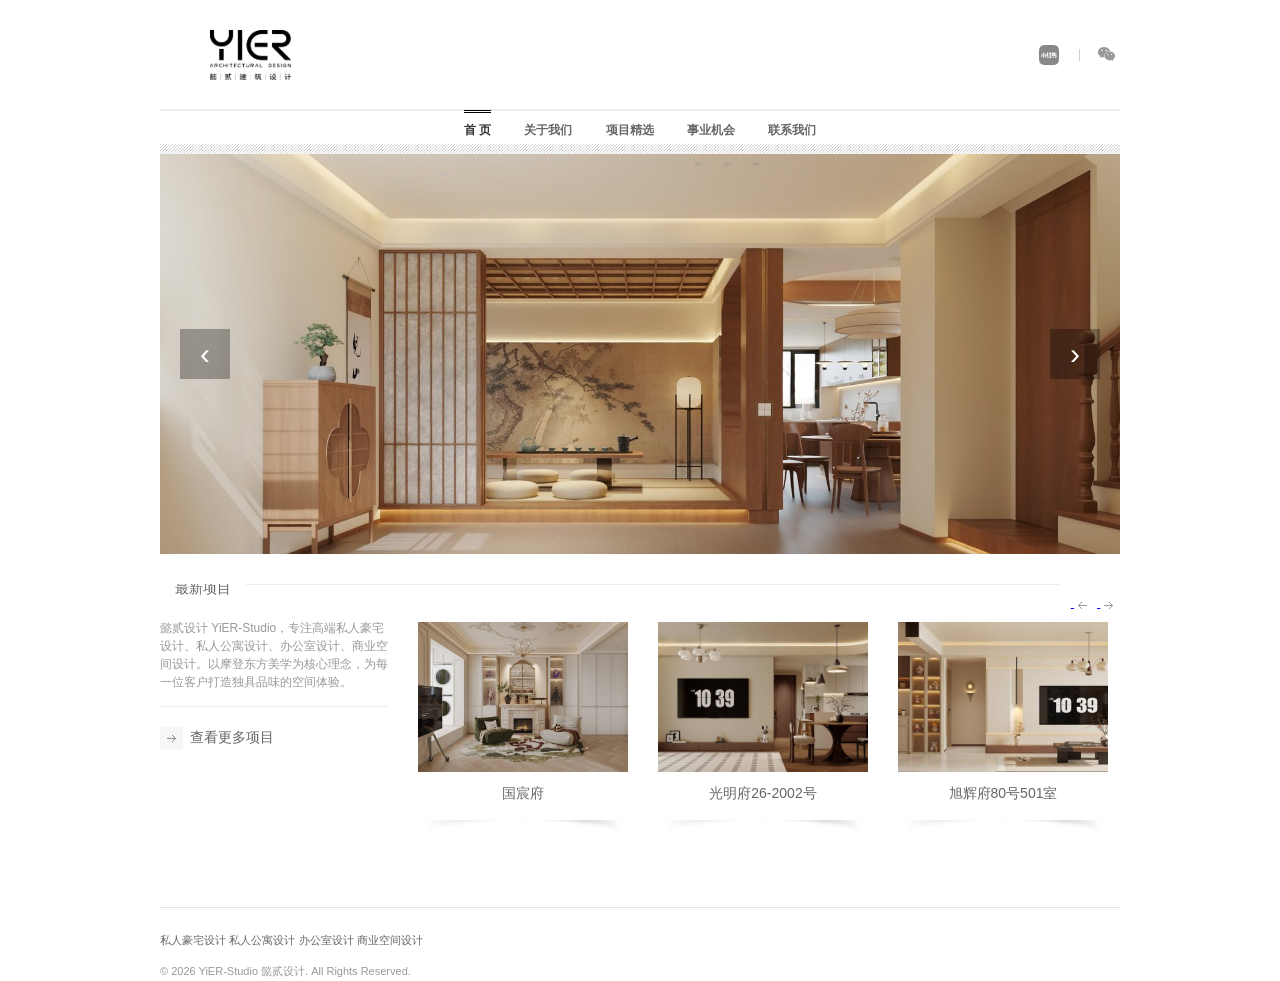
==== commit fe436034: "调整首页轮播图顺序：办公室设计放到第一页" ====
--- a/index.html
+++ b/index.html
@@ -50,7 +50,7 @@
     <img class="slide" src="images/项目-banner2.jpg" alt="私人公寓设计" />
     <img class="slide" src="images/项目-banner3.jpg" alt="私人公寓设计" />
     <img class="slide" src="images/项目-banner4.jpg" alt="私人公寓设计" />
-    <img class="slide" src="images/项目-banner5.jpg" alt="办公室设计" />
+    <img class="slide active" src="images/项目-banner1.jpg" alt="私人豪宅设计" />
     <img class="slide" src="images/项目-banner6.jpg" alt="商业空间设计" />
     <a href="#" class="slider-nav prev" aria-label="上一张">‹</a>
     <a href="#" class="slider-nav next" aria-label="下一张">›</a>
--- a/css/yier-style.css
+++ b/css/yier-style.css
@@ -50,6 +50,13 @@
   position: absolute; top: -5px; left: 25px;
   width: 76px; height: 75px; z-index: 999; display: none;
 }
+  width: auto !important;
+  height: auto !important;
+  max-width: 76px;
+  max-height: 75px;
+  position: absolute; top: -5px; left: 25px;
+  width: 76px; height: 75px; z-index: 999; display: none;
+}
 .wechat img { width: 100%; height: 100%; }
 
 /* === 导航栏 === */
@@ -144,6 +151,7 @@
 .projects-thumb a { position: relative; line-height: 0 !important; }
 
 .projects-thumb::before {
+  opacity: 0.5;
   display: block; position: absolute; content: '';
   width: 50%; height: 20px; top: 100%; left: 5px; margin-top: -20px; z-index: 1;
   background: url('../images/frame-shadow-left.png') top left no-repeat;
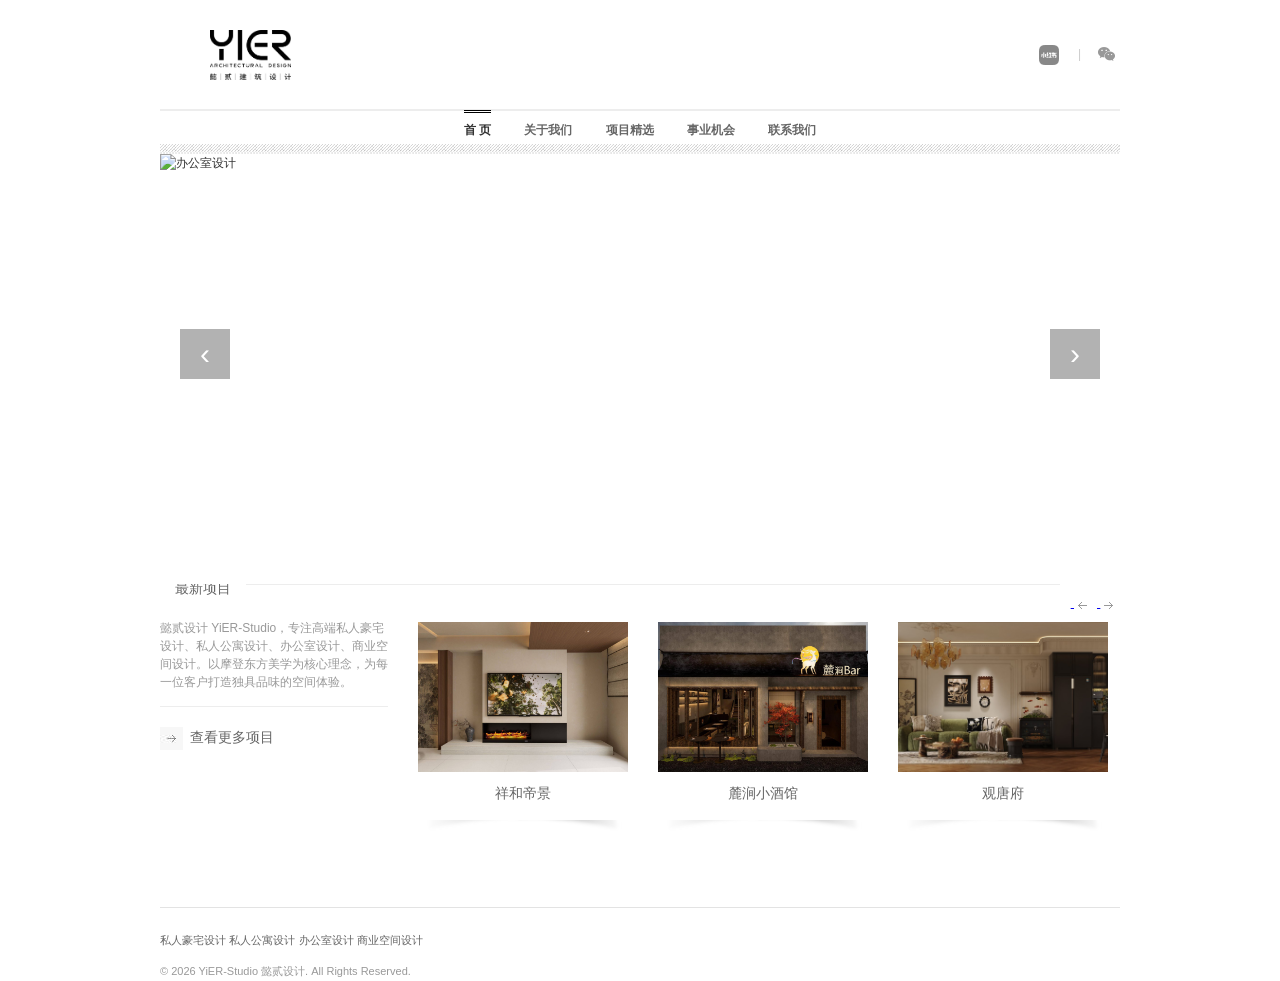
==== commit eb40acd8: "修正首页轮播图顺序：办公室设计放到第一页" ====
--- a/index.html
+++ b/index.html
@@ -46,11 +46,11 @@
 <div id="line"></div>
 
 <div class="home-slider" id="slider">
-    <img class="slide active" src="images/项目-banner1.jpg" alt="私人豪宅设计" />
+    <img class="slide active" src="images/项目-banner5.jpg" alt="办公室设计" />
+    <img class="slide" src="images/项目-banner1.jpg" alt="私人豪宅设计" />
     <img class="slide" src="images/项目-banner2.jpg" alt="私人公寓设计" />
     <img class="slide" src="images/项目-banner3.jpg" alt="私人公寓设计" />
     <img class="slide" src="images/项目-banner4.jpg" alt="私人公寓设计" />
-    <img class="slide active" src="images/项目-banner1.jpg" alt="私人豪宅设计" />
     <img class="slide" src="images/项目-banner6.jpg" alt="商业空间设计" />
     <a href="#" class="slider-nav prev" aria-label="上一张">‹</a>
     <a href="#" class="slider-nav next" aria-label="下一张">›</a>
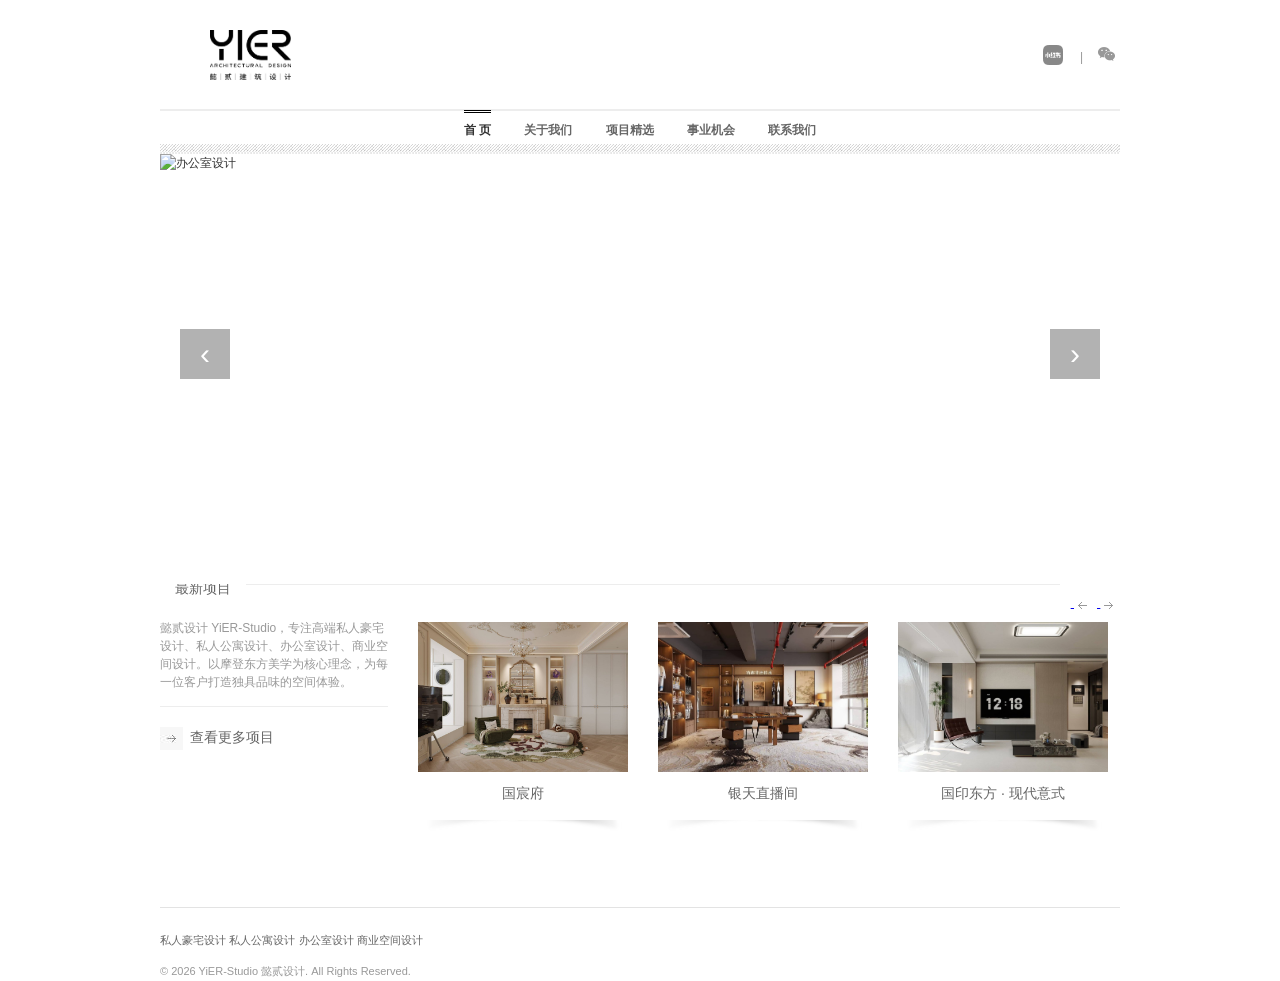
==== commit 743ca50f: "调整社交图标样式对齐参考网站" ====
--- a/index.html
+++ b/index.html
@@ -15,7 +15,7 @@
 
 <div id="logo">
     <a href="index.html"><img src="images/logo.png" alt="懿贰设计 YiER-Studio" style="border:none;height:50px;"></a>
-    <div class="sns_icon"><a href="https://www.xiaohongshu.com/user/profile/5c278270000000000701c2f2?m_source=pwa&xsec_token=ABOGJBmlk632EnxJPCknbHhMjmJ9S7vLbFRJXqhrDpRPA=&xsec_source=pc_search" rel="nofollow" id="icon_xhs" class="icon_xhs" target="_blank"></a><span class="sns_line">|</span><a href="javascript:void(0)" id="icon_wx" class="icon_wx"><div class="wechat" id="wechat"><img src="images/wx.png" alt="微信二维码"></div></a></div>
+    <div class="sns_icon"><a href="https://www.xiaohongshu.com/user/profile/5c278270000000000701c2f2?m_source=pwa&xsec_token=ABOGJBmlk632EnxJPCknbHhMjmJ9S7vLbFRJXqhrDpRPA=&xsec_source=pc_search" rel="nofollow" id="icon_xhs" class="icon_xhs" target="_blank"></a><span>|</span><a href="javascript:void(0)" id="icon_wx" class="icon_wx"><div class="wechat" id="wechat"><img src="images/wx.png" alt="微信二维码"></div></a></div>
 </div>
 
 <div id="me1" style="height:35px;">
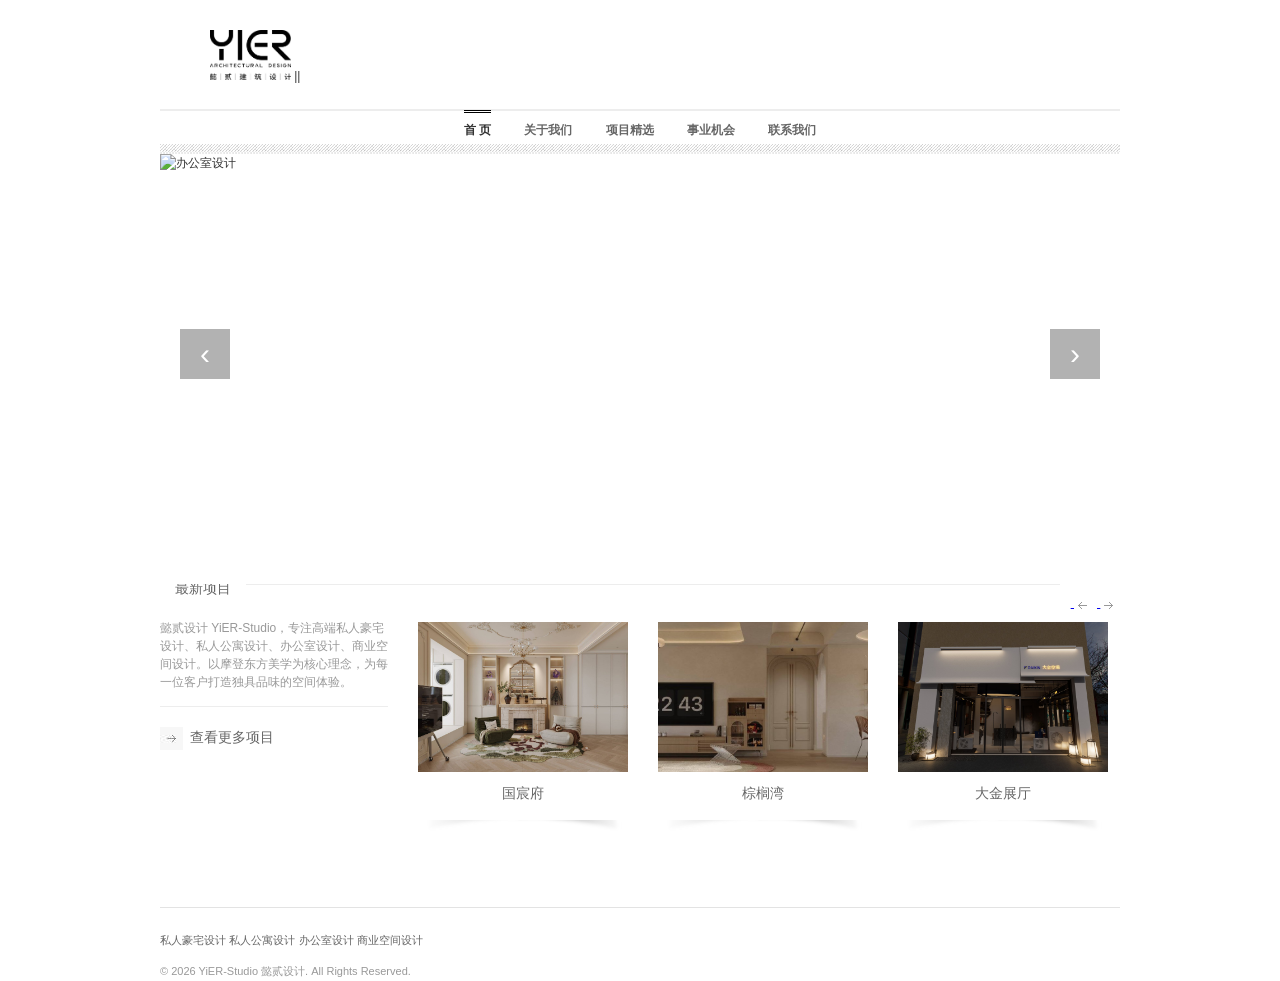
==== commit 5d3b2493: "添加缺失图标并调整样式对齐参考网站" ====
--- a/index.html
+++ b/index.html
@@ -15,7 +15,7 @@
 
 <div id="logo">
     <a href="index.html"><img src="images/logo.png" alt="懿贰设计 YiER-Studio" style="border:none;height:50px;"></a>
-    <div class="sns_icon"><a href="https://www.xiaohongshu.com/user/profile/5c278270000000000701c2f2?m_source=pwa&xsec_token=ABOGJBmlk632EnxJPCknbHhMjmJ9S7vLbFRJXqhrDpRPA=&xsec_source=pc_search" rel="nofollow" id="icon_xhs" class="icon_xhs" target="_blank"></a><span>|</span><a href="javascript:void(0)" id="icon_wx" class="icon_wx"><div class="wechat" id="wechat"><img src="images/wx.png" alt="微信二维码"></div></a></div>
+    <a href="https://www.instagram.com" rel="nofollow" id="icon_ins" class="icon_ins" target="_blank"></a>|<a href="https://www.xiaohongshu.com/user/profile/5c278270000000000701c2f2?m_source=pwa&xsec_token=ABOGJBmlk632EnxJPCknbHhMjmJ9S7vLbFRJXqhrDpRPA=&xsec_source=pc_search" rel="nofollow" id="icon_xhs" class="icon_xhs" target="_blank"></a><span>|</span><a href="javascript:void(0)" id="icon_wx" class="icon_wx"><div class="wechat" id="wechat"><img src="images/wx.png" alt="微信二维码"></div></a></div>
 </div>
 
 <div id="me1" style="height:35px;">
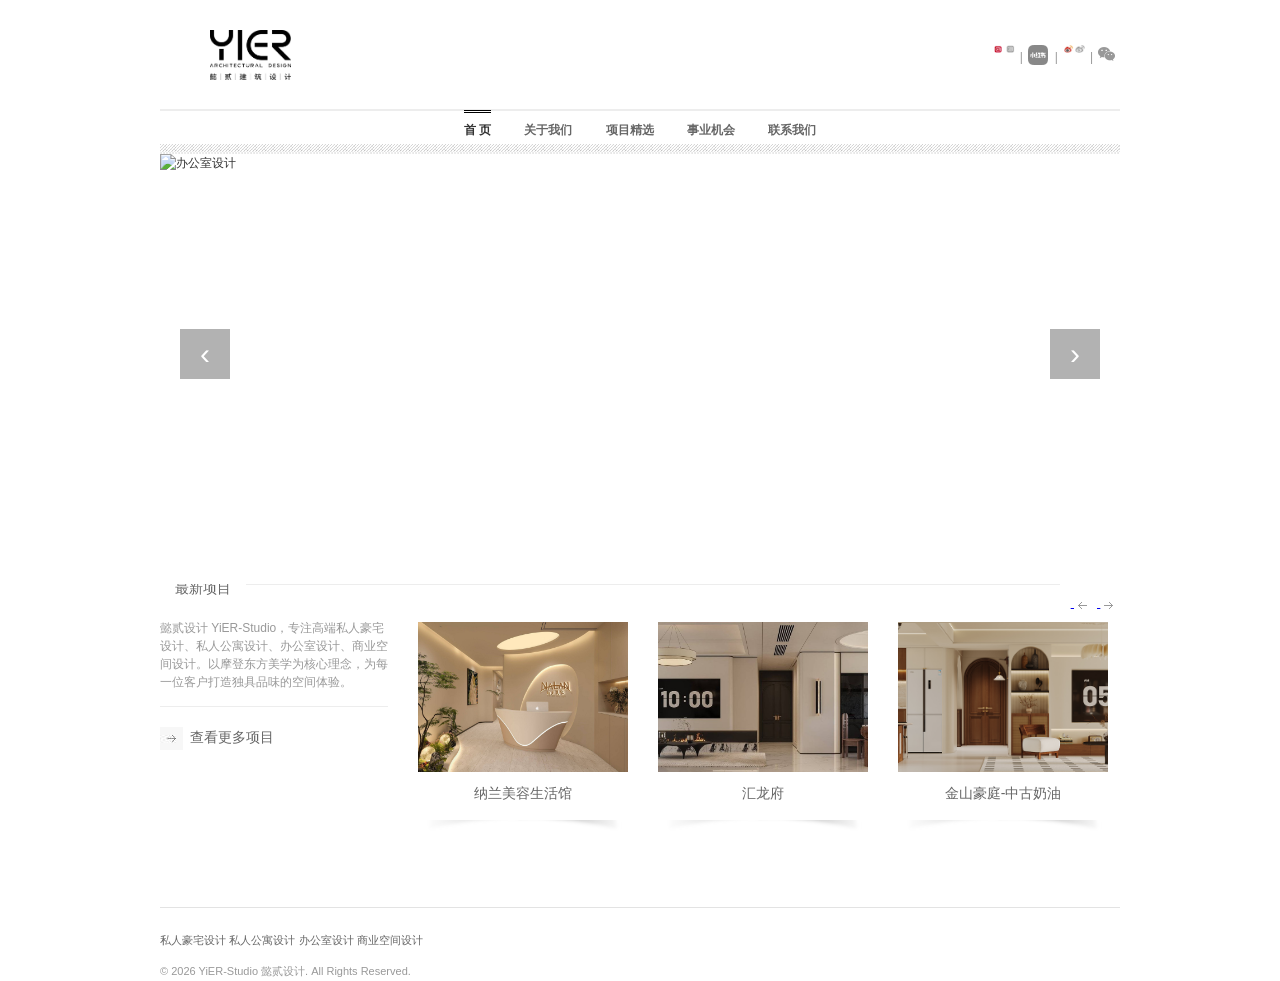
==== commit 90e74d9d: "修复社交图标结构并添加完整图标" ====
--- a/index.html
+++ b/index.html
@@ -15,7 +15,7 @@
 
 <div id="logo">
     <a href="index.html"><img src="images/logo.png" alt="懿贰设计 YiER-Studio" style="border:none;height:50px;"></a>
-    <a href="https://www.instagram.com" rel="nofollow" id="icon_ins" class="icon_ins" target="_blank"></a>|<a href="https://www.xiaohongshu.com/user/profile/5c278270000000000701c2f2?m_source=pwa&xsec_token=ABOGJBmlk632EnxJPCknbHhMjmJ9S7vLbFRJXqhrDpRPA=&xsec_source=pc_search" rel="nofollow" id="icon_xhs" class="icon_xhs" target="_blank"></a><span>|</span><a href="javascript:void(0)" id="icon_wx" class="icon_wx"><div class="wechat" id="wechat"><img src="images/wx.png" alt="微信二维码"></div></a></div>
+    <div class="sns_icon"><a href="https://www.instagram.com" rel="nofollow" id="icon_ins" class="icon_ins" target="_blank"></a>|<a href="https://www.xiaohongshu.com/user/profile/5c278270000000000701c2f2?m_source=pwa&xsec_token=ABOGJBmlk632EnxJPCknbHhMjmJ9S7vLbFRJXqhrDpRPA=&xsec_source=pc_search" rel="nofollow" id="icon_xhs" class="icon_xhs" target="_blank"></a><span>|</span><a href="https://weibo.com/2855146560" rel="nofollow" target="_blank" id="icon_wb" class="icon_wb"></a><span>|</span><a href="javascript:void(0)" id="icon_wx" class="icon_wx"><div class="wechat" id="wechat"><img src="images/wx.png" alt="微信二维码"></div></a></div>
 </div>
 
 <div id="me1" style="height:35px;">
--- a/css/yier-style.css
+++ b/css/yier-style.css
@@ -428,3 +428,10 @@
   #page_title { margin-left: 10px !important; }
   #content { width: 100% !important; }
 }
+
+/* === 社交图标样式调整（对齐参考站） === */
+#logo .sns_icon a { margin: 0 5px; }
+.icon_ins { background: url('../images/icon_ins.png') no-repeat; background-size: 100% auto; }
+.icon_ins:hover { background: url('../images/icon_ins.png') no-repeat; background-size: 100% auto; }
+.icon_wb { background: url('../images/icon_wb.png') no-repeat; background-size: 100% auto; }
+.icon_wb:hover { background: url('../images/icon_wb.png') no-repeat; background-size: 100% auto; }
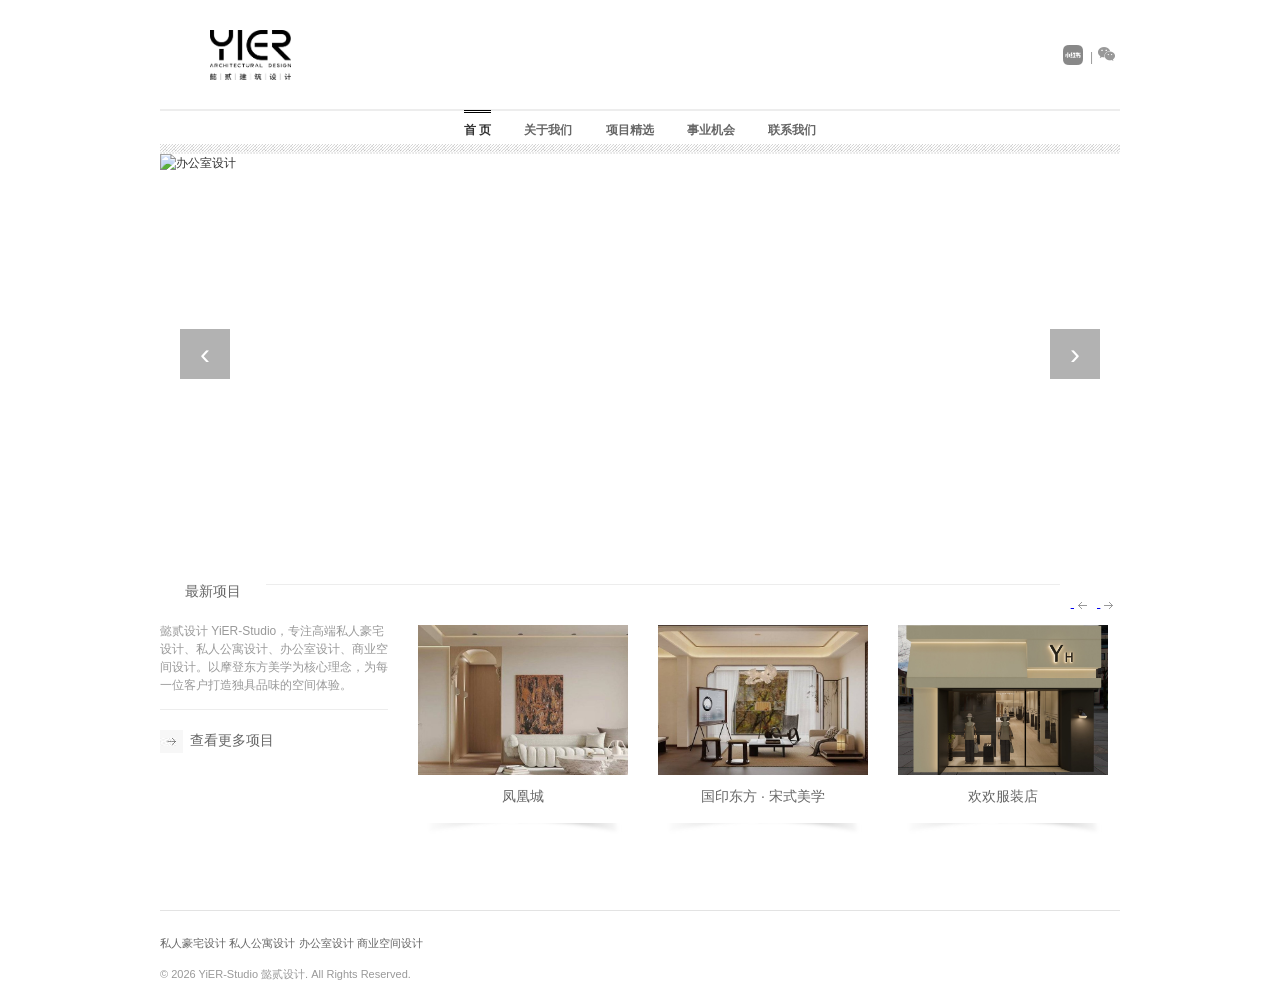
==== commit 59c0bfc5: "移除微博和Instagram图标" ====
--- a/index.html
+++ b/index.html
@@ -15,7 +15,7 @@
 
 <div id="logo">
     <a href="index.html"><img src="images/logo.png" alt="懿贰设计 YiER-Studio" style="border:none;height:50px;"></a>
-    <div class="sns_icon"><a href="https://www.instagram.com" rel="nofollow" id="icon_ins" class="icon_ins" target="_blank"></a>|<a href="https://www.xiaohongshu.com/user/profile/5c278270000000000701c2f2?m_source=pwa&xsec_token=ABOGJBmlk632EnxJPCknbHhMjmJ9S7vLbFRJXqhrDpRPA=&xsec_source=pc_search" rel="nofollow" id="icon_xhs" class="icon_xhs" target="_blank"></a><span>|</span><a href="https://weibo.com/2855146560" rel="nofollow" target="_blank" id="icon_wb" class="icon_wb"></a><span>|</span><a href="javascript:void(0)" id="icon_wx" class="icon_wx"><div class="wechat" id="wechat"><img src="images/wx.png" alt="微信二维码"></div></a></div>
+    <div class="sns_icon"><a href="https://www.xiaohongshu.com/user/profile/5c278270000000000701c2f2?m_source=pwa&xsec_token=ABOGJBmlk632EnxJPCknbHhMjmJ9S7vLbFRJXqhrDpRPA=&xsec_source=pc_search" rel="nofollow" id="icon_xhs" class="icon_xhs" target="_blank"></a><span>|</span><a href="javascript:void(0)" id="icon_wx" class="icon_wx"><div class="wechat" id="wechat"><img src="images/wx.png" alt="微信二维码"></div></a></div>
 </div>
 
 <div id="me1" style="height:35px;">
--- a/css/yier-style.css
+++ b/css/yier-style.css
@@ -107,8 +107,8 @@
 }
 .left .lines::before { width: 0; }
 .left .lines::after { width: 100%; }
-.lines div > * { display: block; margin-top: -9px; margin-bottom: 20px; }
-.lines span { color: #666666; font-size: 14px; }
+.lines div > * { display: block; margin-top: -6px; margin-bottom: 20px; }
+.lines span { color: #666666; font-size: 14px; padding: 0 10px; background: #fff; }
 
 /* === 项目介绍文字 === */
 #desc { padding-right: 10px; color: #999999; line-height: 150%; }
